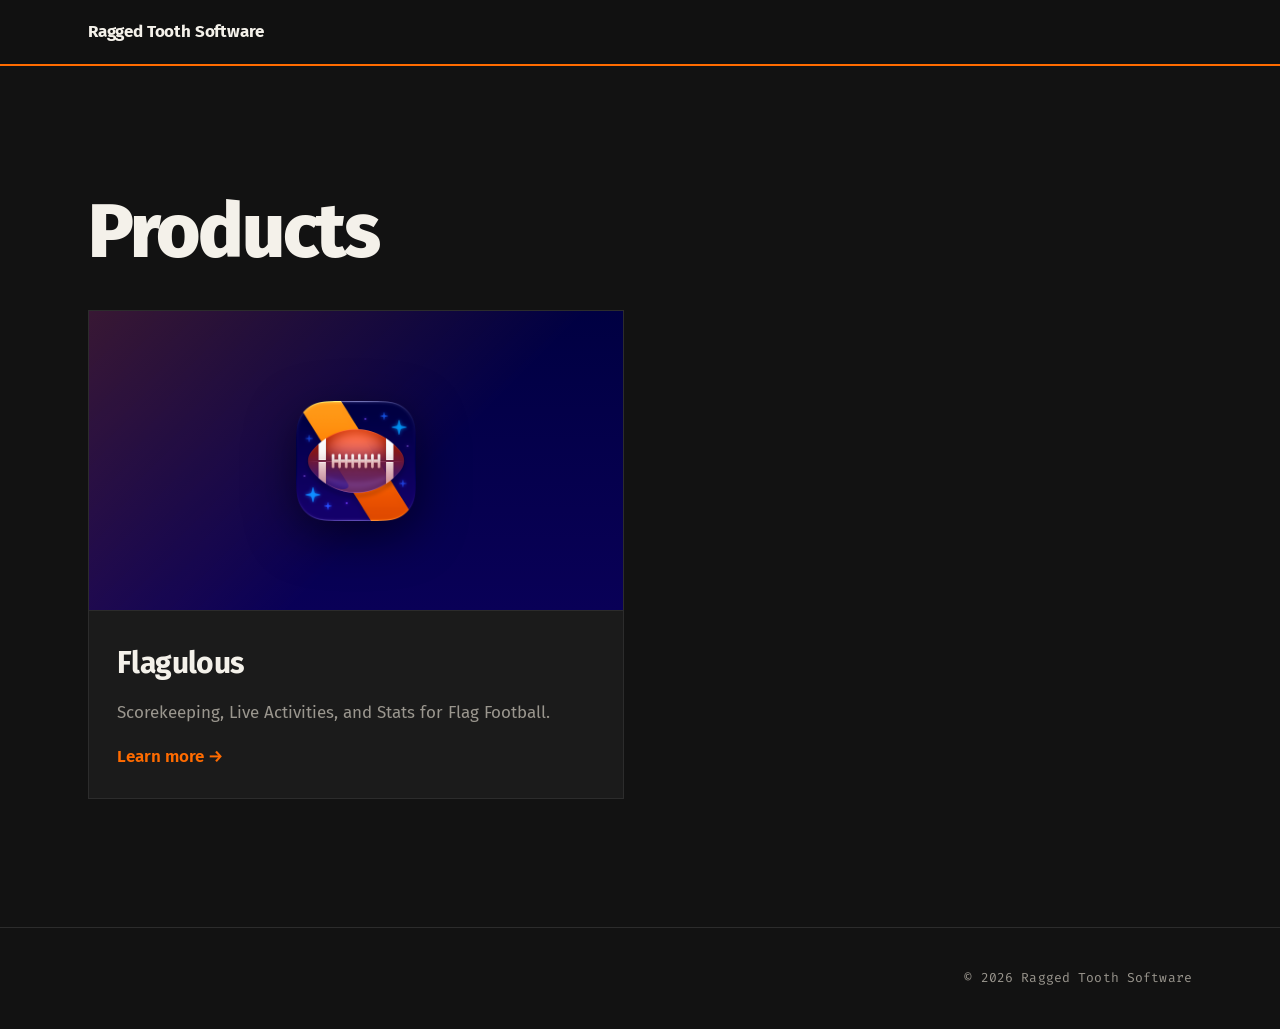
==== index.html @ f2789152 "initial pages" ====
<!doctype html>
<html lang="en">
<head>
  <meta charset="utf-8">
  <meta name="viewport" content="width=device-width, initial-scale=1">
  <title>Ragged Tooth Software</title>
  <link rel="preconnect" href="https://fonts.googleapis.com">
  <link rel="preconnect" href="https://fonts.gstatic.com" crossorigin>
  <link href="https://fonts.googleapis.com/css2?family=Fira+Code:wght@400;500&family=Fira+Sans:wght@300;400;500;600;700;800&display=swap" rel="stylesheet">
  <link rel="stylesheet" href="assets/css/style.css">
</head>
<body>

  <header class="site-header">
    <div class="wrap">
      <a class="brand" href="./">Ragged Tooth Software</a>
    </div>
  </header>

  <main>
    <section class="section" id="products">
      <div class="wrap">
        <h1 class="section-title">Products</h1>

        <div class="cards">
          <a class="card" href="flagulous/">
            <div class="card-art blurple" aria-hidden="true">
              <img class="card-icon" src="flagulous/img/app-icon.png" width="120" height="120" alt="">
            </div>
            <div class="card-body">
              <h3>Flagulous</h3>
              <p>Scorekeeping, Live Activities, and Stats for Flag Football.</p>
              <span class="card-link">Learn more &rarr;</span>
            </div>
          </a>
        </div>
      </div>
    </section>
  </main>

  <footer class="site-footer mono">
    <div class="wrap">
      <span class="copy">&copy; 2026 Ragged Tooth Software</span>
    </div>
  </footer>

</body>
</html>
---- assets/css/style.css ----
/* ==========================================================================
   Ragged Tooth Software — shared styles
   Theme colours live in custom properties; .theme-flagulous swaps the
   charcoal background for a dark blurple.
   ========================================================================== */

:root {
  --bg: #121212;            /* charcoal */
  --bg-raised: #1b1b1b;
  --line: #2c2c2c;
  --text: #f4f1ea;
  --muted: #9a968e;
  --accent: #ff6b00;        /* bright orange */
  --accent-ink: #121212;    /* text on accent */

  --font-sans: "Fira Sans", system-ui, -apple-system, "Segoe UI", sans-serif;
  --font-mono: "Fira Code", "Fira Mono", ui-monospace, Menlo, monospace;

  --wrap: 1200px;
  --gutter: clamp(1.25rem, 4vw, 3rem);
}

/* Colours sampled from the Flagulous app icon background
   (navy #000042 at the top to indigo #090057 at the bottom). */
.theme-flagulous {
  --bg: #050349;            /* dark blurple */
  --bg-raised: #0d0a5c;
  --line: #231f73;
  --muted: #a9a6d6;
  --accent-ink: #050349;
}

body.theme-flagulous {
  background: linear-gradient(180deg, #000042 0%, #090057 100%) fixed;
}

/* ---------- Base ---------- */

*,
*::before,
*::after { box-sizing: border-box; }

html { scroll-behavior: smooth; }

body {
  margin: 0;
  background: var(--bg);
  color: var(--text);
  font-family: var(--font-sans);
  font-size: 1.0625rem;
  line-height: 1.6;
  -webkit-font-smoothing: antialiased;
}

img { max-width: 100%; display: block; }

a { color: inherit; }

::selection { background: var(--accent); color: var(--accent-ink); }

.wrap {
  width: 100%;
  max-width: var(--wrap);
  margin-inline: auto;
  padding-inline: var(--gutter);
}

.mono {
  font-family: var(--font-mono);
  font-size: 0.8125rem;
  letter-spacing: 0.01em;
}

/* ---------- Header ---------- */

.site-header {
  position: sticky;
  top: 0;
  z-index: 10;
  background: color-mix(in srgb, var(--bg) 88%, transparent);
  backdrop-filter: blur(8px);
  border-bottom: 2px solid var(--accent);
}

.site-header .wrap {
  display: flex;
  align-items: center;
  justify-content: space-between;
  gap: 1rem;
  min-height: 4rem;
}

.brand {
  font-weight: 700;
  text-decoration: none;
  letter-spacing: -0.01em;
}

.nav {
  display: flex;
  align-items: center;
  gap: 1.5rem;
}

.nav a {
  font-family: var(--font-mono);
  font-size: 0.8125rem;
  color: var(--muted);
  text-decoration: none;
  transition: color 0.15s;
}

.nav a:hover { color: var(--text); }

.nav .nav-cta {
  color: var(--text);
  border-bottom: 2px solid var(--accent);
  padding-bottom: 2px;
}

/* ---------- Hero ---------- */

.hero {
  padding-block: clamp(4rem, 12vw, 9rem) clamp(3rem, 8vw, 6rem);
}

.eyebrow {
  display: inline-flex;
  align-items: center;
  gap: 0.6rem;
  color: var(--muted);
  margin: 0 0 1.5rem;
}

.eyebrow::before {
  content: "";
  width: 0.55rem;
  height: 0.55rem;
  background: var(--accent);
}

.display {
  font-family: var(--font-sans);
  font-weight: 300;
  font-size: clamp(3rem, 9vw, 7.5rem);
  line-height: 0.95;
  letter-spacing: -0.035em;
  margin: 0 0 2rem;
  max-width: 12ch;
}

.lede {
  font-size: clamp(1.0625rem, 1.6vw, 1.25rem);
  color: var(--muted);
  max-width: 36rem;
  margin: 0 0 2.5rem;
}

.lede strong { color: var(--text); font-weight: 500; }

.app-icon {
  width: clamp(112px, 14vw, 160px);
  height: auto;
  margin-bottom: 2rem;
  filter: drop-shadow(0 18px 30px rgb(0 0 0 / 0.55));  /* follows the icon's own rounded shape */
}

.tagline {
  font-size: clamp(1.375rem, 3vw, 2.25rem);
  font-weight: 600;
  line-height: 1.2;
  letter-spacing: -0.015em;
  color: var(--muted);
  max-width: 28ch;
  margin: 0;
}

/* ---------- Buttons ---------- */

.btn {
  display: inline-flex;
  align-items: center;
  gap: 0.5rem;
  padding: 1rem 1.5rem;
  font-family: var(--font-sans);
  font-weight: 600;
  font-size: 0.9375rem;
  text-decoration: none;
  border: 2px solid var(--accent);
  background: var(--accent);
  color: var(--accent-ink);
  transition: transform 0.15s, background 0.15s, color 0.15s;
}

.btn:hover { transform: translateY(-2px); }

.btn-ghost {
  background: transparent;
  color: var(--text);
  border-color: var(--line);
}

.btn-ghost:hover { border-color: var(--text); }

.btn-row { display: flex; flex-wrap: wrap; gap: 0.75rem; }

/* ---------- Accent strip + meta row ---------- */

.strip {
  background: var(--accent);
  color: var(--accent-ink);
}

.strip .wrap {
  display: flex;
  justify-content: space-between;
  gap: 1rem;
  padding-block: 0.7rem;
  font-weight: 500;
}

.strip .live::before {
  content: "";
  display: inline-block;
  width: 0.5rem;
  height: 0.5rem;
  margin-right: 0.6rem;
  background: var(--accent-ink);
}

.meta-row {
  border-bottom: 1px solid var(--line);
}

.meta-row .wrap {
  display: grid;
  grid-template-columns: repeat(3, 1fr);
  gap: 1rem;
  padding-block: 1.1rem;
  color: var(--muted);
}

.meta-row span:nth-child(2) { text-align: center; }
.meta-row span:nth-child(3) { text-align: right; }
.meta-row b { color: var(--text); font-weight: 500; }

/* ---------- Sections ---------- */

.section {
  padding-block: clamp(4rem, 10vw, 8rem);
}

.section-title {
  font-weight: 800;
  font-size: clamp(2.5rem, 6vw, 4.75rem);
  line-height: 1;
  letter-spacing: -0.03em;
  margin: 0 0 2.5rem;
}

/* ---------- Cards ---------- */

.cards {
  display: grid;
  grid-template-columns: repeat(auto-fill, minmax(min(100%, 22rem), 1fr));
  gap: 2rem;
}

.card {
  display: flex;
  flex-direction: column;
  background: var(--bg-raised);
  border: 1px solid var(--line);
  text-decoration: none;
  transition: border-color 0.2s, transform 0.2s;
}

a.card:hover {
  border-color: var(--accent);
  transform: translateY(-4px);
}

.card-art {
  aspect-ratio: 16 / 9;
  display: grid;
  place-items: center;
  border-bottom: 1px solid var(--line);
  background:
    linear-gradient(135deg, color-mix(in srgb, var(--accent) 18%, transparent), transparent 60%),
    var(--bg);
  font-size: clamp(3rem, 8vw, 5rem);
}

.card-art.blurple {
  background:
    linear-gradient(135deg, color-mix(in srgb, var(--accent) 22%, transparent), transparent 60%),
    linear-gradient(180deg, #000042, #090057);
}

.card-icon {
  width: clamp(88px, 10vw, 120px);
  height: auto;
  filter: drop-shadow(0 14px 24px rgb(0 0 0 / 0.55));
}

.card-body { padding: 1.75rem; flex: 1; }

.card h3 {
  font-size: 1.875rem;
  font-weight: 700;
  letter-spacing: -0.02em;
  margin: 0 0 0.75rem;
}

.card p { color: var(--muted); margin: 0 0 1rem; }

.card-tags {
  display: flex;
  flex-wrap: wrap;
  gap: 0.5rem 1.25rem;
  padding: 1rem 1.75rem;
  border-top: 1px solid var(--line);
  color: var(--muted);
}

.card-tags span:first-child { color: var(--text); }

.card-link {
  color: var(--accent);
  font-weight: 600;
}

/* ---------- Feature grid ---------- */

.features {
  display: grid;
  grid-template-columns: repeat(auto-fit, minmax(min(100%, 16rem), 1fr));
  border-top: 1px solid var(--line);
  border-left: 1px solid var(--line);
}

.feature {
  padding: 2rem;
  border-right: 1px solid var(--line);
  border-bottom: 1px solid var(--line);
}

.feature .num { color: var(--accent); display: block; margin-bottom: 2.5rem; }

.feature h3 {
  font-size: 1.375rem;
  font-weight: 700;
  letter-spacing: -0.015em;
  margin: 0 0 0.5rem;
}

.feature p { color: var(--muted); margin: 0; }

/* ---------- Quote ---------- */

.quote {
  border-left: 4px solid var(--accent);
  padding-left: clamp(1.25rem, 3vw, 2.5rem);
  max-width: 52rem;
}

.quote p {
  font-size: clamp(1.75rem, 3.6vw, 3rem);
  font-weight: 700;
  line-height: 1.1;
  letter-spacing: -0.025em;
  margin: 0 0 1.25rem;
}

.quote cite { font-style: normal; color: var(--muted); }

/* ---------- Accent CTA block ---------- */

.cta {
  background: var(--accent);
  color: var(--accent-ink);
}

.cta .eyebrow { color: var(--accent-ink); }
.cta .eyebrow::before { background: var(--accent-ink); }

.cta .display {
  font-size: clamp(2.5rem, 7vw, 5.5rem);
  max-width: 16ch;
  margin-bottom: 1.5rem;
}

.cta p { max-width: 34rem; margin: 0 0 2.5rem; }

.cta-link {
  display: inline-block;
  font-size: clamp(1.5rem, 3vw, 2.25rem);
  font-weight: 600;
  text-decoration: none;
  border-bottom: 3px solid currentColor;
  padding-bottom: 0.4rem;
}

.cta-link:hover { opacity: 0.75; }

/* ---------- Footer ---------- */

.site-footer {
  border-top: 1px solid var(--line);
  padding-block: 2.5rem;
  color: var(--muted);
}

.site-footer .wrap {
  display: flex;
  flex-wrap: wrap;
  align-items: center;
  gap: 1rem 2rem;
}

.site-footer .brand { color: var(--text); }
.site-footer a:not(.brand) { text-decoration: underline; text-underline-offset: 3px; }
.site-footer a:hover { color: var(--accent); }
.site-footer .copy { margin-left: auto; }

/* ---------- Responsive ---------- */

@media (max-width: 720px) {
  .nav a:not(.nav-cta) { display: none; }
  .strip .wrap { flex-direction: column; gap: 0.25rem; }
  .meta-row .wrap { grid-template-columns: 1fr; gap: 0.4rem; }
  .meta-row span:nth-child(n) { text-align: left; }
  .site-footer .copy { margin-left: 0; }
}

@media (prefers-reduced-motion: reduce) {
  html { scroll-behavior: auto; }
  * { transition: none !important; }
}

/* ---------- Flagulous header flag ----------
   Same diagonal band as the app icon's flag (top-left to bottom-right,
   light orange at the top to the accent orange at the bottom). */

.theme-flagulous .site-header .wrap { align-items: stretch; }

.theme-flagulous .site-header .brand {
  position: relative;
  display: flex;
  align-items: center;
  padding-inline: 2.25rem;
  color: var(--accent-ink);
  font-weight: 300;
}

.theme-flagulous .site-header .brand::before {
  content: "";
  position: absolute;
  inset: 0;
  z-index: -1;
  background: linear-gradient(180deg, #ffa040 0%, #ff6a00 40%);
  clip-path: polygon(0 0, calc(100% - 2.5rem) 0, 100% 100%, 2.5rem 100%);
}
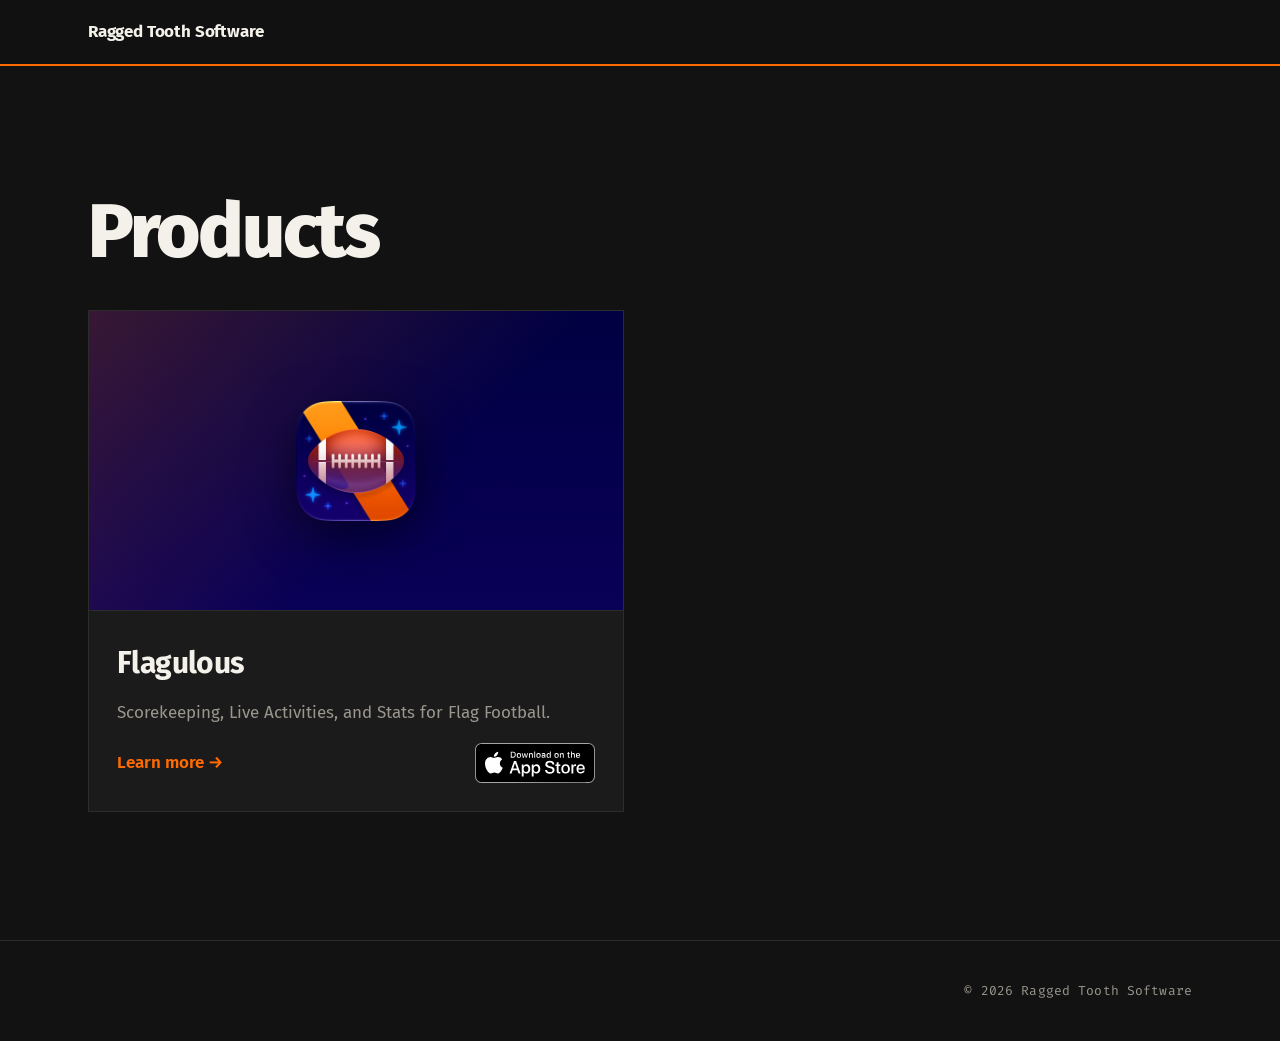
==== commit 459f28bb: "app store link and badge" ====
--- a/index.html
+++ b/index.html
@@ -23,16 +23,21 @@
         <h1 class="section-title">Products</h1>
 
         <div class="cards">
-          <a class="card" href="flagulous/">
+          <div class="card card-stretch">
             <div class="card-art blurple" aria-hidden="true">
-              <img class="card-icon" src="flagulous/img/app-icon.png" width="120" height="120" alt="">
+              <img class="card-icon" src="assets/img/app-icon.png" width="120" height="120" alt="">
             </div>
             <div class="card-body">
               <h3>Flagulous</h3>
               <p>Scorekeeping, Live Activities, and Stats for Flag Football.</p>
-              <span class="card-link">Learn more &rarr;</span>
+              <div class="card-actions">
+                <a class="card-link" href="https://flagulous.app/">Learn more &rarr;</a>
+                <a class="store-badge" href="https://apps.apple.com/us/app/flagulous/id6762059068">
+                  <img src="assets/img/app-store-badge.svg" width="120" height="40" alt="Download on the App Store">
+                </a>
+              </div>
             </div>
-          </a>
+          </div>
         </div>
       </div>
     </section>
--- a/assets/css/style.css
+++ b/assets/css/style.css
@@ -167,7 +167,7 @@
 
 .tagline {
   font-size: clamp(1.375rem, 3vw, 2.25rem);
-  font-weight: 600;
+  font-weight: 300;
   line-height: 1.2;
   letter-spacing: -0.015em;
   color: var(--muted);
@@ -275,7 +275,8 @@
   transition: border-color 0.2s, transform 0.2s;
 }
 
-a.card:hover {
+a.card:hover,
+.card-stretch:hover {
   border-color: var(--accent);
   transform: translateY(-4px);
 }
@@ -330,6 +331,28 @@
   font-weight: 600;
 }
 
+/* Card with more than one link: "Learn more" covers the whole card, badge sits above it */
+.card-stretch { position: relative; }
+.card-stretch .card-link { text-decoration: none; }
+.card-stretch .card-link::after { content: ""; position: absolute; inset: 0; }
+
+.card-actions {
+  display: flex;
+  flex-wrap: wrap;
+  align-items: center;
+  justify-content: space-between;
+  gap: 1rem;
+}
+
+.store-badge {
+  position: relative;
+  z-index: 1;
+  display: inline-block;
+  line-height: 0;
+}
+
+.store-badge img { height: 40px; width: auto; }
+
 /* ---------- Feature grid ---------- */
 
 .features {
